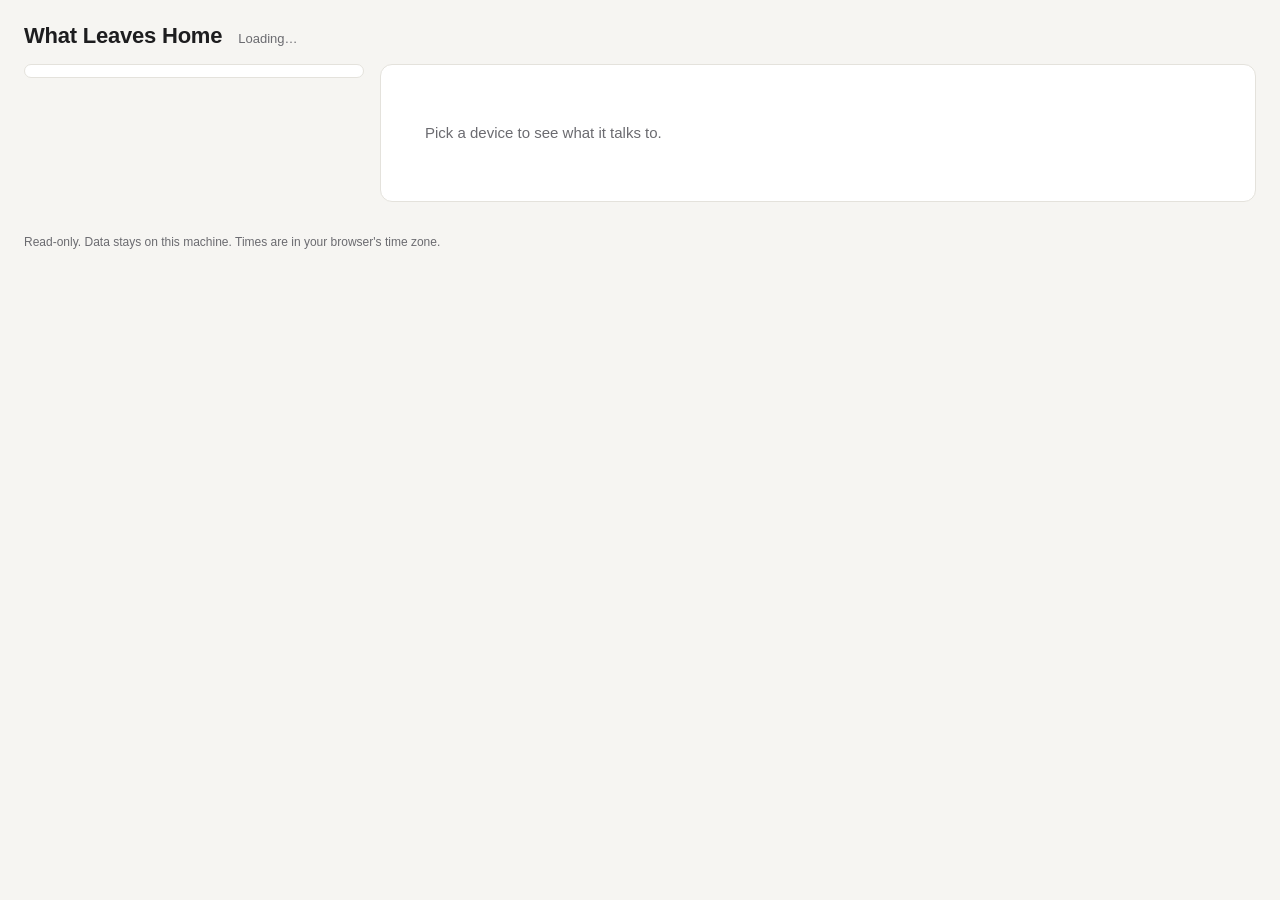
==== whatleaves/static/index.html @ 3ccde85f "Add What Leaves Home 0.1: per-device view of DNS lookups and connections A small read-only web app t" ====
<!doctype html>
<html lang="en">
<head>
<meta charset="utf-8">
<meta name="viewport" content="width=device-width, initial-scale=1">
<title>What Leaves Home</title>
<style>
:root {
  --bg: #f6f5f2; --panel: #ffffff; --ink: #1d1d1f; --muted: #6b6b70; --line: #e4e2dc;
  --accent: #2f5bd3; --accent-soft: #e8eefc; --warn: #9a5b00; --warn-soft: #fff3e0; --chip: #efeeea;
}
@media (prefers-color-scheme: dark) {
  :root { --bg: #141416; --panel: #1d1d20; --ink: #ececef; --muted: #9a9aa2; --line: #2e2e33;
          --accent: #7c9cff; --accent-soft: #232a40; --warn: #f0b45a; --warn-soft: #3a2c16; --chip: #29292e; }
}
* { box-sizing: border-box; }
body { margin: 0; background: var(--bg); color: var(--ink);
       font: 15px/1.45 -apple-system, BlinkMacSystemFont, "Segoe UI", Roboto, sans-serif; }
header { padding: 20px 24px 12px; display: flex; flex-wrap: wrap; align-items: baseline; gap: 8px 16px; }
h1 { font-size: 22px; margin: 0; letter-spacing: -0.01em; }
#status { color: var(--muted); font-size: 13px; }
#banner { margin: 0 24px 12px; padding: 10px 14px; border-radius: 10px; background: var(--accent-soft); font-size: 14px; }
#banner[hidden] { display: none; }
main { display: grid; grid-template-columns: minmax(260px, 340px) 1fr; gap: 16px; padding: 0 24px 32px; }
@media (max-width: 820px) { main { grid-template-columns: 1fr; padding: 0 16px 24px; } header { padding: 16px; } #banner { margin: 0 16px 12px; } }
.panel { background: var(--panel); border: 1px solid var(--line); border-radius: 12px; }
#devices { list-style: none; margin: 0; padding: 6px; align-self: start; }
#devices li button { all: unset; display: block; width: 100%; box-sizing: border-box; padding: 10px 12px;
                     border-radius: 8px; cursor: pointer; }
#devices li button:hover { background: var(--chip); }
#devices li button[aria-current="true"] { background: var(--accent-soft); }
#devices li button:focus-visible { outline: 2px solid var(--accent); }
.dname { font-weight: 600; }
.dmeta { color: var(--muted); font-size: 13px; }
#detail { padding: 18px 20px; min-width: 0; }
#detail h2 { margin: 0 0 2px; font-size: 19px; }
#detail h3 { margin: 22px 0 8px; font-size: 15px; }
.sub { color: var(--muted); font-size: 13px; }
.stats { display: flex; flex-wrap: wrap; gap: 8px; margin: 14px 0 4px; }
.stat { background: var(--chip); border-radius: 8px; padding: 8px 12px; min-width: 110px; }
.stat b { display: block; font-size: 18px; }
.stat span { color: var(--muted); font-size: 12px; }
.flag { background: var(--warn-soft); color: var(--warn); border-radius: 8px; padding: 8px 12px; margin: 8px 0 0; font-size: 14px; }
.scroll { overflow-x: auto; }
table { border-collapse: collapse; width: 100%; font-size: 14px; }
th, td { text-align: left; padding: 7px 10px 7px 0; border-bottom: 1px solid var(--line); vertical-align: top; }
th { color: var(--muted); font-weight: 500; font-size: 12px; text-transform: uppercase; letter-spacing: 0.03em; }
td.num, th.num { text-align: right; font-variant-numeric: tabular-nums; }
.mono { font-family: ui-monospace, SFMono-Regular, Menlo, monospace; font-size: 13px; overflow-wrap: anywhere; }
.tag { display: inline-block; font-size: 11px; padding: 1px 6px; border-radius: 6px; background: var(--chip); color: var(--muted); margin-left: 6px; }
.tag.block { background: var(--warn-soft); color: var(--warn); }
.empty { color: var(--muted); padding: 24px; }
footer { color: var(--muted); font-size: 12px; padding: 0 24px 24px; }
</style>
</head>
<body>
<header>
  <h1>What Leaves Home</h1>
  <span id="status">Loading…</span>
</header>
<div id="banner" hidden></div>
<main>
  <ul id="devices" class="panel" aria-label="Devices"></ul>
  <section id="detail" class="panel" aria-live="polite"><p class="empty">Pick a device to see what it talks to.</p></section>
</main>
<footer>Read-only. Data stays on this machine. Times are in your browser's time zone.</footer>
<script src="/app.js"></script>
</body>
</html>
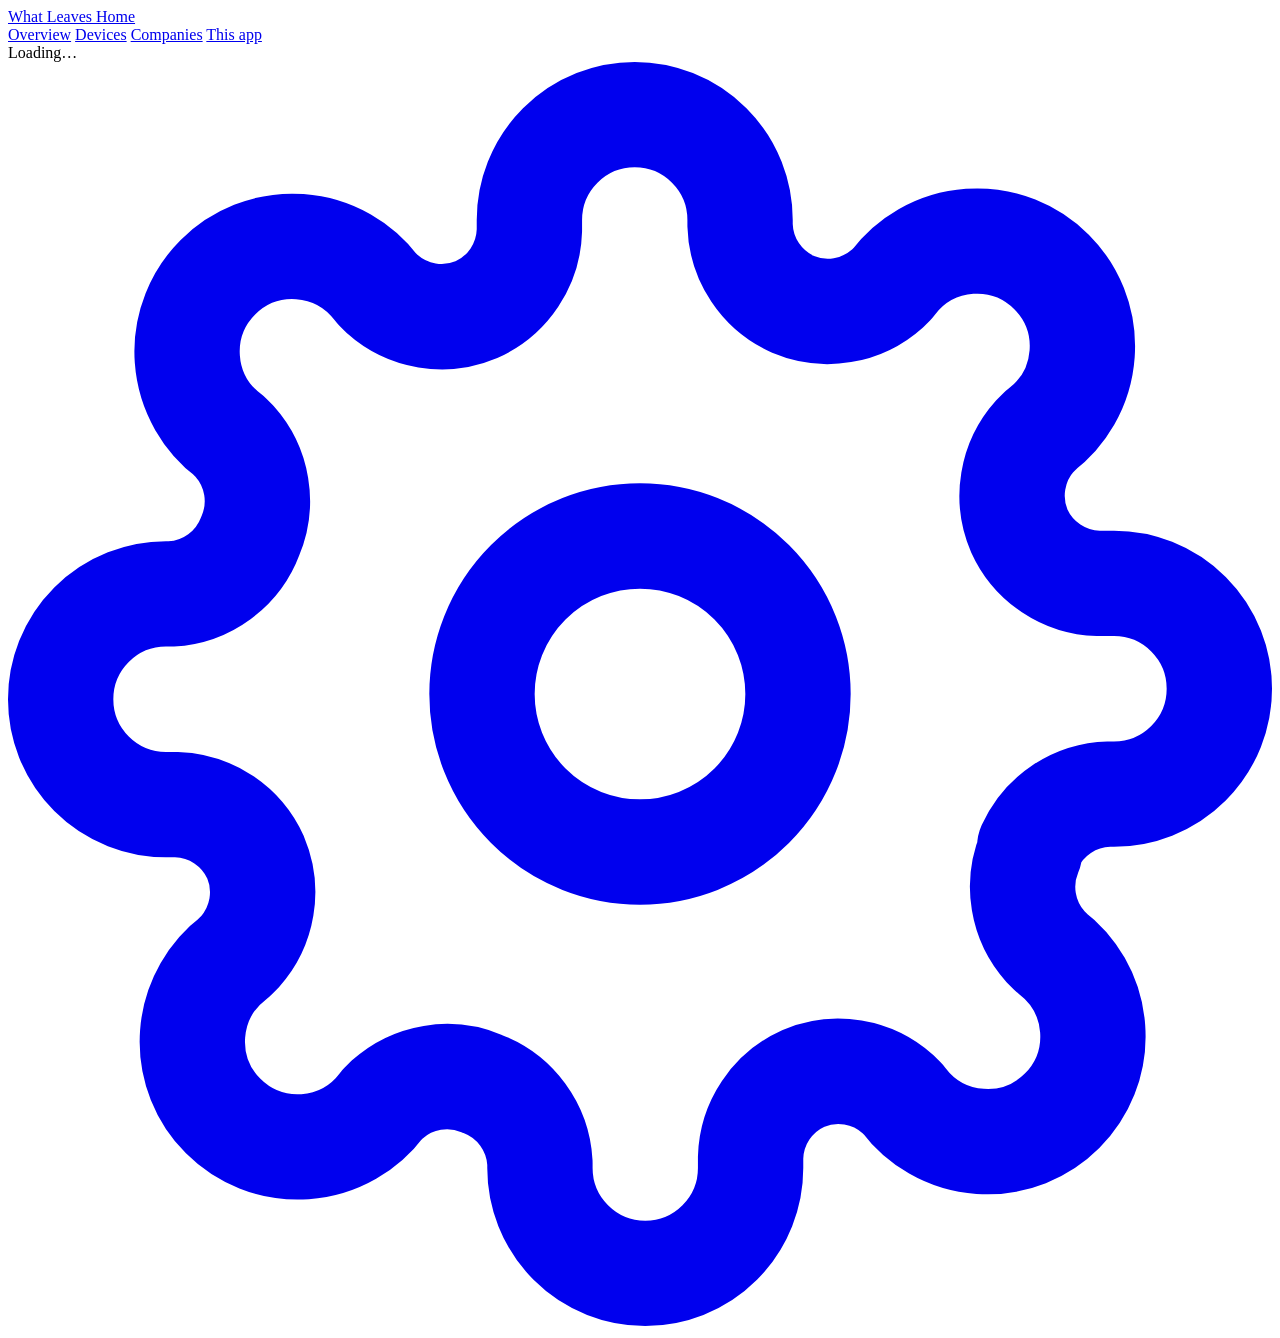
==== commit 74a43b02: "Redesign the page around verdicts, and show the app's own traffic The 0.1 page was tables of lookups" ====
--- a/whatleaves/static/index.html
+++ b/whatleaves/static/index.html
@@ -3,67 +3,30 @@
 <head>
 <meta charset="utf-8">
 <meta name="viewport" content="width=device-width, initial-scale=1">
+<meta name="referrer" content="no-referrer">
 <title>What Leaves Home</title>
-<style>
-:root {
-  --bg: #f6f5f2; --panel: #ffffff; --ink: #1d1d1f; --muted: #6b6b70; --line: #e4e2dc;
-  --accent: #2f5bd3; --accent-soft: #e8eefc; --warn: #9a5b00; --warn-soft: #fff3e0; --chip: #efeeea;
-}
-@media (prefers-color-scheme: dark) {
-  :root { --bg: #141416; --panel: #1d1d20; --ink: #ececef; --muted: #9a9aa2; --line: #2e2e33;
-          --accent: #7c9cff; --accent-soft: #232a40; --warn: #f0b45a; --warn-soft: #3a2c16; --chip: #29292e; }
-}
-* { box-sizing: border-box; }
-body { margin: 0; background: var(--bg); color: var(--ink);
-       font: 15px/1.45 -apple-system, BlinkMacSystemFont, "Segoe UI", Roboto, sans-serif; }
-header { padding: 20px 24px 12px; display: flex; flex-wrap: wrap; align-items: baseline; gap: 8px 16px; }
-h1 { font-size: 22px; margin: 0; letter-spacing: -0.01em; }
-#status { color: var(--muted); font-size: 13px; }
-#banner { margin: 0 24px 12px; padding: 10px 14px; border-radius: 10px; background: var(--accent-soft); font-size: 14px; }
-#banner[hidden] { display: none; }
-main { display: grid; grid-template-columns: minmax(260px, 340px) 1fr; gap: 16px; padding: 0 24px 32px; }
-@media (max-width: 820px) { main { grid-template-columns: 1fr; padding: 0 16px 24px; } header { padding: 16px; } #banner { margin: 0 16px 12px; } }
-.panel { background: var(--panel); border: 1px solid var(--line); border-radius: 12px; }
-#devices { list-style: none; margin: 0; padding: 6px; align-self: start; }
-#devices li button { all: unset; display: block; width: 100%; box-sizing: border-box; padding: 10px 12px;
-                     border-radius: 8px; cursor: pointer; }
-#devices li button:hover { background: var(--chip); }
-#devices li button[aria-current="true"] { background: var(--accent-soft); }
-#devices li button:focus-visible { outline: 2px solid var(--accent); }
-.dname { font-weight: 600; }
-.dmeta { color: var(--muted); font-size: 13px; }
-#detail { padding: 18px 20px; min-width: 0; }
-#detail h2 { margin: 0 0 2px; font-size: 19px; }
-#detail h3 { margin: 22px 0 8px; font-size: 15px; }
-.sub { color: var(--muted); font-size: 13px; }
-.stats { display: flex; flex-wrap: wrap; gap: 8px; margin: 14px 0 4px; }
-.stat { background: var(--chip); border-radius: 8px; padding: 8px 12px; min-width: 110px; }
-.stat b { display: block; font-size: 18px; }
-.stat span { color: var(--muted); font-size: 12px; }
-.flag { background: var(--warn-soft); color: var(--warn); border-radius: 8px; padding: 8px 12px; margin: 8px 0 0; font-size: 14px; }
-.scroll { overflow-x: auto; }
-table { border-collapse: collapse; width: 100%; font-size: 14px; }
-th, td { text-align: left; padding: 7px 10px 7px 0; border-bottom: 1px solid var(--line); vertical-align: top; }
-th { color: var(--muted); font-weight: 500; font-size: 12px; text-transform: uppercase; letter-spacing: 0.03em; }
-td.num, th.num { text-align: right; font-variant-numeric: tabular-nums; }
-.mono { font-family: ui-monospace, SFMono-Regular, Menlo, monospace; font-size: 13px; overflow-wrap: anywhere; }
-.tag { display: inline-block; font-size: 11px; padding: 1px 6px; border-radius: 6px; background: var(--chip); color: var(--muted); margin-left: 6px; }
-.tag.block { background: var(--warn-soft); color: var(--warn); }
-.empty { color: var(--muted); padding: 24px; }
-footer { color: var(--muted); font-size: 12px; padding: 0 24px 24px; }
-</style>
+<link rel="icon" href="/logo.svg" type="image/svg+xml">
+<link rel="stylesheet" href="/app.css">
 </head>
 <body>
-<header>
-  <h1>What Leaves Home</h1>
-  <span id="status">Loading…</span>
-</header>
-<div id="banner" hidden></div>
-<main>
-  <ul id="devices" class="panel" aria-label="Devices"></ul>
-  <section id="detail" class="panel" aria-live="polite"><p class="empty">Pick a device to see what it talks to.</p></section>
-</main>
-<footer>Read-only. Data stays on this machine. Times are in your browser's time zone.</footer>
+<div id="gate" class="hidden"></div>
+<div id="shell" class="hidden">
+  <header class="topbar">
+    <a class="brand" href="#/"><img src="/logo.svg" alt=""><span>What Leaves Home</span></a>
+    <nav class="tabs" aria-label="Sections">
+      <a href="#/" data-tab="overview">Overview</a>
+      <a href="#/devices" data-tab="devices">Devices</a>
+      <a href="#/companies" data-tab="companies">Companies</a>
+      <a href="#/app" data-tab="app">This app</a>
+    </nav>
+    <span class="spacer"></span>
+    <span class="pill status-pill" id="status"><span class="dot"></span><span>Loading…</span></span>
+    <a class="iconbtn" href="#/settings" aria-label="Settings" title="Settings">
+      <svg viewBox="0 0 24 24" fill="none" stroke="currentColor" stroke-width="2" stroke-linecap="round" stroke-linejoin="round"><circle cx="12" cy="12" r="3"/><path d="M19.4 15a1.7 1.7 0 0 0 .3 1.8l.1.1a2 2 0 1 1-2.8 2.8l-.1-.1a1.7 1.7 0 0 0-1.8-.3 1.7 1.7 0 0 0-1 1.5V21a2 2 0 1 1-4 0v-.1a1.7 1.7 0 0 0-1.1-1.5 1.7 1.7 0 0 0-1.8.3l-.1.1a2 2 0 1 1-2.8-2.8l.1-.1a1.7 1.7 0 0 0 .3-1.8 1.7 1.7 0 0 0-1.5-1H3a2 2 0 1 1 0-4h.1a1.7 1.7 0 0 0 1.5-1.1 1.7 1.7 0 0 0-.3-1.8l-.1-.1a2 2 0 1 1 2.8-2.8l.1.1a1.7 1.7 0 0 0 1.8.3h0a1.7 1.7 0 0 0 1-1.5V3a2 2 0 1 1 4 0v.1a1.7 1.7 0 0 0 1 1.5 1.7 1.7 0 0 0 1.8-.3l.1-.1a2 2 0 1 1 2.8 2.8l-.1.1a1.7 1.7 0 0 0-.3 1.8v0a1.7 1.7 0 0 0 1.5 1H21a2 2 0 1 1 0 4h-.1a1.7 1.7 0 0 0-1.5 1z"/></svg>
+    </a>
+  </header>
+  <main id="main" tabindex="-1"></main>
+</div>
 <script src="/app.js"></script>
 </body>
 </html>
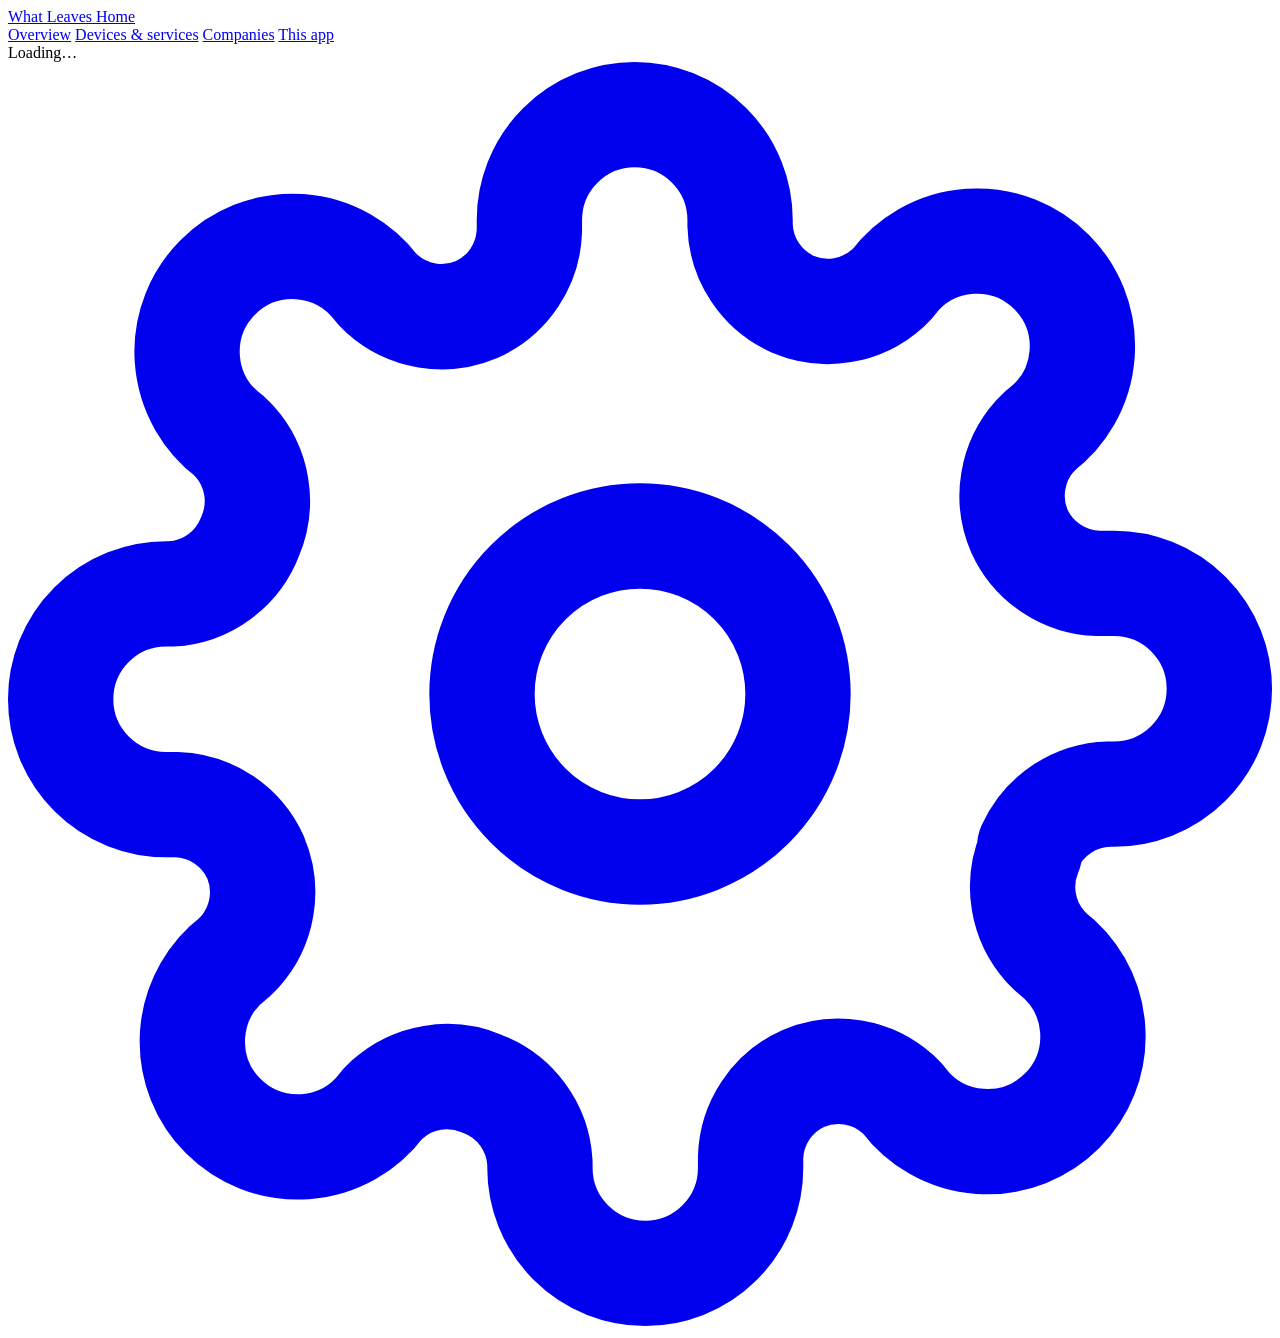
==== commit 0eaeafce: "Add services: which app on each home server sends what Devices only covered the network's view, wher" ====
--- a/whatleaves/static/index.html
+++ b/whatleaves/static/index.html
@@ -15,7 +15,7 @@
     <a class="brand" href="#/"><img src="/logo.svg" alt=""><span>What Leaves Home</span></a>
     <nav class="tabs" aria-label="Sections">
       <a href="#/" data-tab="overview">Overview</a>
-      <a href="#/devices" data-tab="devices">Devices</a>
+      <a href="#/devices" data-tab="devices">Devices &amp; services</a>
       <a href="#/companies" data-tab="companies">Companies</a>
       <a href="#/app" data-tab="app">This app</a>
     </nav>
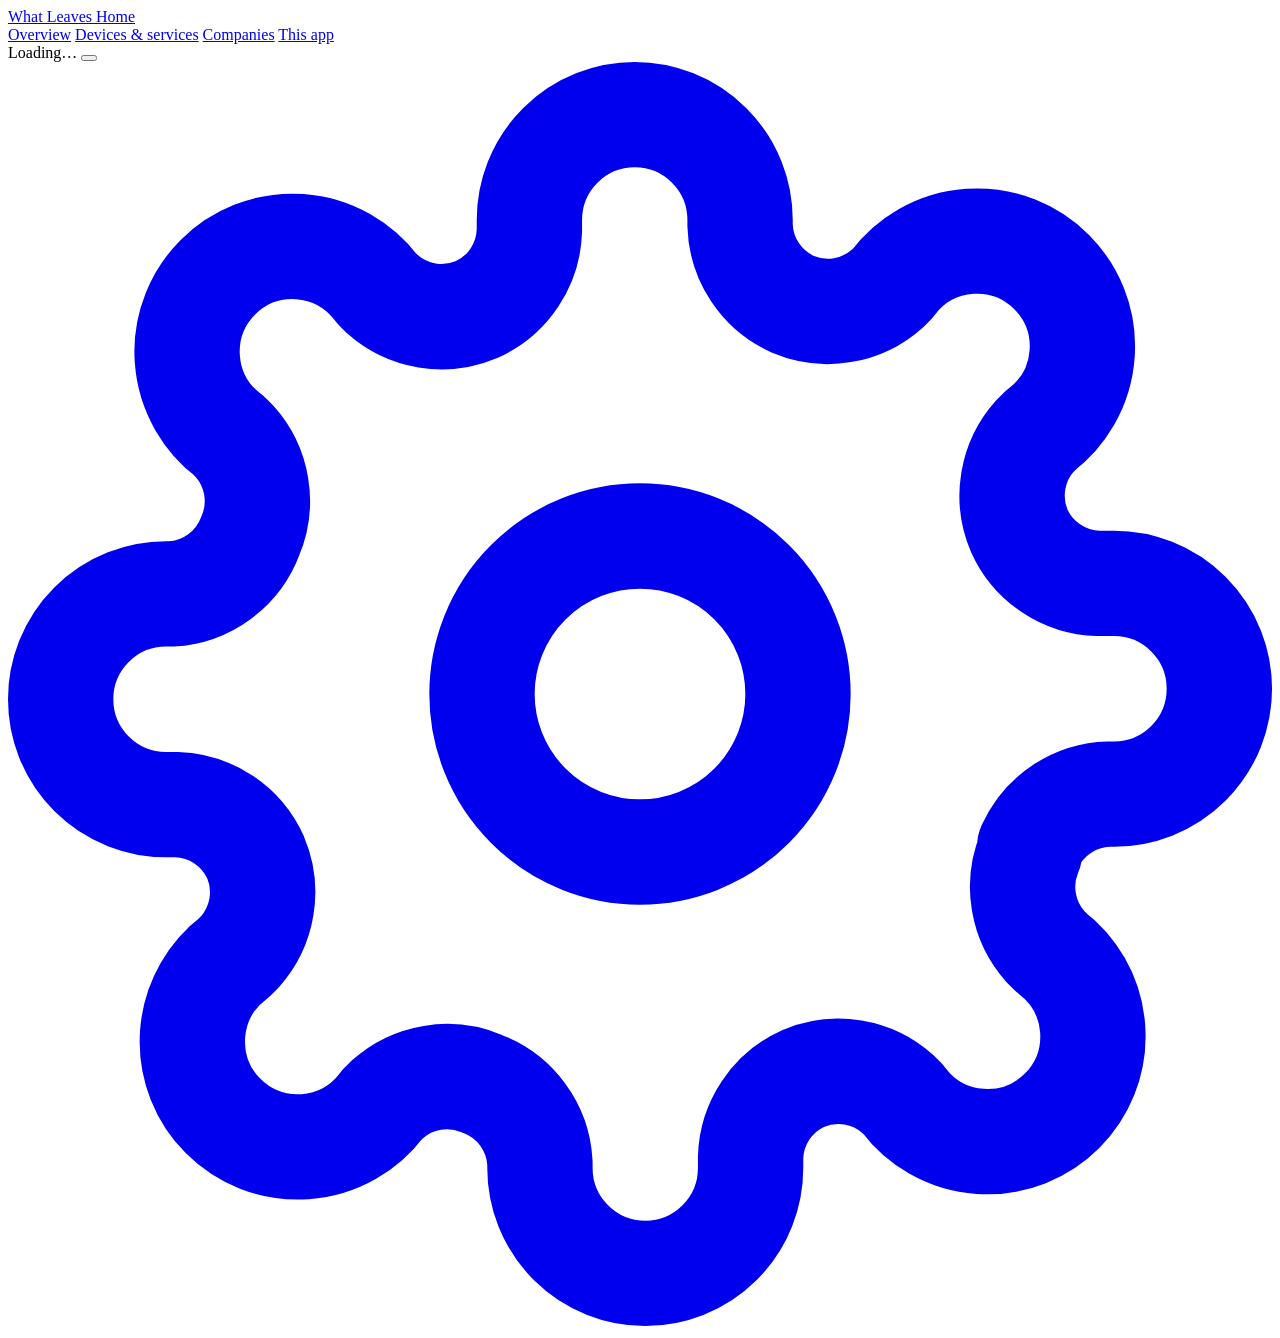
==== commit b15a7c22: "Make unidentified destinations meaningful, and recolour with a theme switch The Companies tab filled" ====
--- a/whatleaves/static/index.html
+++ b/whatleaves/static/index.html
@@ -21,6 +21,7 @@
     </nav>
     <span class="spacer"></span>
     <span class="pill status-pill" id="status"><span class="dot"></span><span>Loading…</span></span>
+    <button class="iconbtn" id="theme" type="button" aria-label="Theme"></button>
     <a class="iconbtn" href="#/settings" aria-label="Settings" title="Settings">
       <svg viewBox="0 0 24 24" fill="none" stroke="currentColor" stroke-width="2" stroke-linecap="round" stroke-linejoin="round"><circle cx="12" cy="12" r="3"/><path d="M19.4 15a1.7 1.7 0 0 0 .3 1.8l.1.1a2 2 0 1 1-2.8 2.8l-.1-.1a1.7 1.7 0 0 0-1.8-.3 1.7 1.7 0 0 0-1 1.5V21a2 2 0 1 1-4 0v-.1a1.7 1.7 0 0 0-1.1-1.5 1.7 1.7 0 0 0-1.8.3l-.1.1a2 2 0 1 1-2.8-2.8l.1-.1a1.7 1.7 0 0 0 .3-1.8 1.7 1.7 0 0 0-1.5-1H3a2 2 0 1 1 0-4h.1a1.7 1.7 0 0 0 1.5-1.1 1.7 1.7 0 0 0-.3-1.8l-.1-.1a2 2 0 1 1 2.8-2.8l.1.1a1.7 1.7 0 0 0 1.8.3h0a1.7 1.7 0 0 0 1-1.5V3a2 2 0 1 1 4 0v.1a1.7 1.7 0 0 0 1 1.5 1.7 1.7 0 0 0 1.8-.3l.1-.1a2 2 0 1 1 2.8 2.8l-.1.1a1.7 1.7 0 0 0-.3 1.8v0a1.7 1.7 0 0 0 1.5 1H21a2 2 0 1 1 0 4h-.1a1.7 1.7 0 0 0-1.5 1z"/></svg>
     </a>
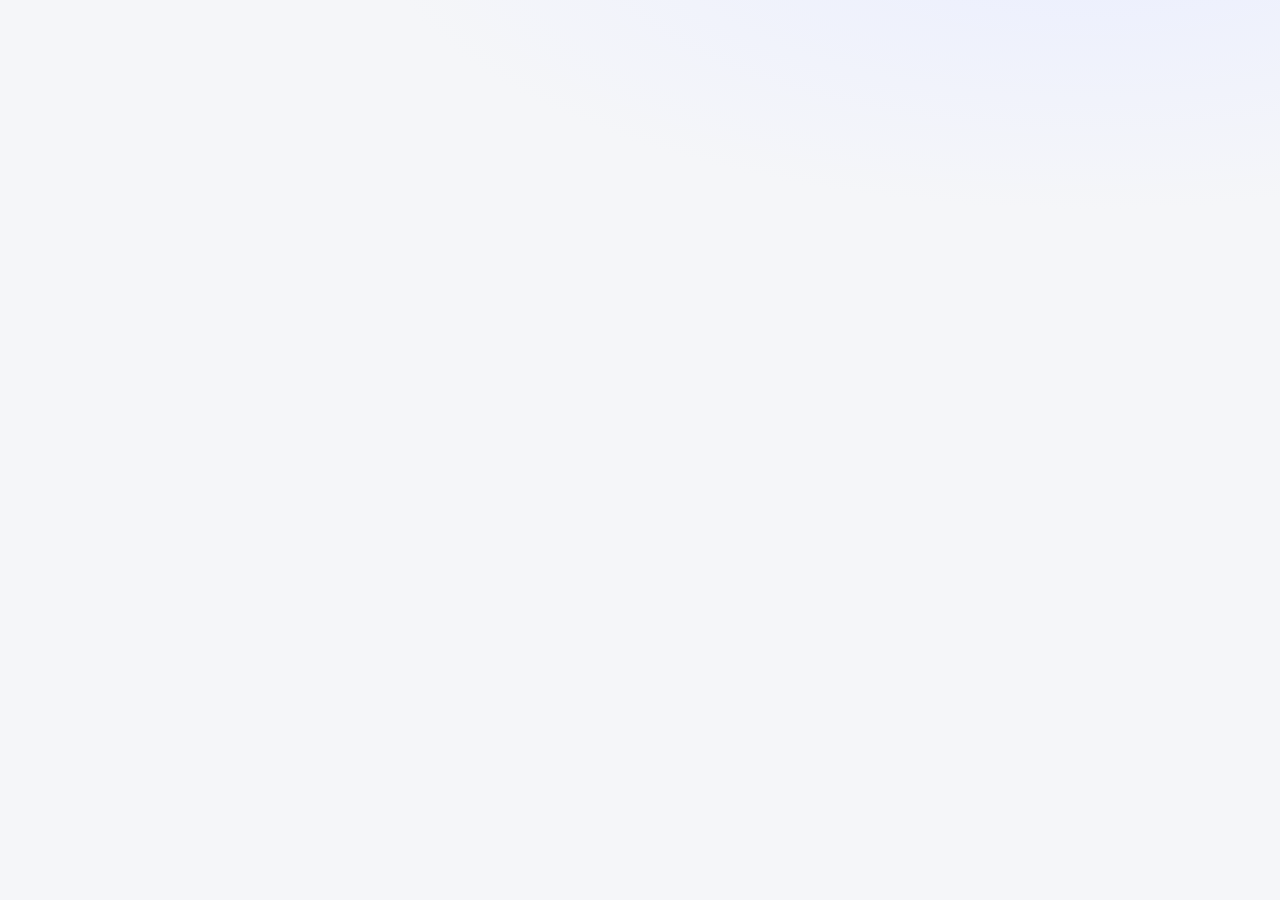
==== commit d3db844b: "Add a first-run wizard and a live demo anyone can open People should see something of their own with" ====
--- a/whatleaves/static/index.html
+++ b/whatleaves/static/index.html
@@ -5,14 +5,14 @@
 <meta name="viewport" content="width=device-width, initial-scale=1">
 <meta name="referrer" content="no-referrer">
 <title>What Leaves Home</title>
-<link rel="icon" href="/logo.svg" type="image/svg+xml">
-<link rel="stylesheet" href="/app.css">
+<link rel="icon" href="logo.svg" type="image/svg+xml">
+<link rel="stylesheet" href="app.css">
 </head>
 <body>
 <div id="gate" class="hidden"></div>
 <div id="shell" class="hidden">
   <header class="topbar">
-    <a class="brand" href="#/"><img src="/logo.svg" alt=""><span>What Leaves Home</span></a>
+    <a class="brand" href="#/"><img src="logo.svg" alt=""><span>What Leaves Home</span></a>
     <nav class="tabs" aria-label="Sections">
       <a href="#/" data-tab="overview">Overview</a>
       <a href="#/devices" data-tab="devices">Devices &amp; services</a>
@@ -28,6 +28,6 @@
   </header>
   <main id="main" tabindex="-1"></main>
 </div>
-<script src="/app.js"></script>
+<script src="app.js"></script>
 </body>
 </html>
--- a/whatleaves/static/app.css
+++ b/whatleaves/static/app.css
@@ -0,0 +1,332 @@
+/* What Leaves Home. No external fonts or assets: the page loads nothing from outside. */
+/* Palette: cool slate neutrals, a cobalt brand, and calm status colours (sage for fine,
+   amber for worth a look, coral-red for concern). Light by default; dark follows the system
+   unless the theme switch (data-theme on <html>) says otherwise. */
+:root {
+  --bg: #f5f6f9; --bg-2: #eceef4; --panel: #ffffff; --panel-2: #f8f9fc; --ink: #12162a; --ink-2: #3c4359;
+  --muted: #6c7389; --line: #e1e4ee; --line-2: #cfd4e2;
+  --brand: #3d5afe; --brand-2: #6b84ff; --brand-soft: #eaeeff; --on-brand: #ffffff;
+  --good: #2f7d5b; --good-soft: #e6f3ec; --good-ring: #4fae84;
+  --check: #a35a00; --check-soft: #fdf1df; --check-ring: #f0a020;
+  --concern: #c0392b; --concern-soft: #fdeaea; --concern-ring: #e5534b;
+  --shadow: 0 1px 2px rgba(18, 22, 42, .05), 0 6px 24px -12px rgba(18, 22, 42, .18);
+  --shadow-hover: 0 2px 4px rgba(18, 22, 42, .06), 0 14px 32px -14px rgba(18, 22, 42, .28);
+  --radius: 16px; --radius-sm: 10px;
+  --font: ui-sans-serif, -apple-system, BlinkMacSystemFont, "Segoe UI", "Inter", Roboto, "Helvetica Neue", Arial, sans-serif;
+  --mono: ui-monospace, SFMono-Regular, "JetBrains Mono", Menlo, Consolas, monospace;
+  color-scheme: light;
+}
+@media (prefers-color-scheme: dark) {
+  :root:not([data-theme="light"]) {
+    --bg: #0c0e17; --bg-2: #141826; --panel: #151a29; --panel-2: #1a2032; --ink: #e9ebf5; --ink-2: #c3c8db;
+    --muted: #8c93ab; --line: #262c40; --line-2: #323a52;
+    --brand: #8c9eff; --brand-2: #6b84ff; --brand-soft: #1a2147; --on-brand: #0b1030;
+    --good: #7fd1a9; --good-soft: #13271f; --good-ring: #4fae84;
+    --check: #f5c46b; --check-soft: #2c2312; --check-ring: #f0a020;
+    --concern: #ff8a80; --concern-soft: #321717; --concern-ring: #e5534b;
+    --shadow: 0 1px 2px rgba(0, 0, 0, .4), 0 8px 28px -14px rgba(0, 0, 0, .7);
+    --shadow-hover: 0 2px 4px rgba(0, 0, 0, .5), 0 16px 36px -14px rgba(0, 0, 0, .8);
+    color-scheme: dark;
+  }
+}
+:root[data-theme="dark"] {
+  --bg: #0c0e17; --bg-2: #141826; --panel: #151a29; --panel-2: #1a2032; --ink: #e9ebf5; --ink-2: #c3c8db;
+  --muted: #8c93ab; --line: #262c40; --line-2: #323a52;
+  --brand: #8c9eff; --brand-2: #6b84ff; --brand-soft: #1a2147; --on-brand: #0b1030;
+  --good: #7fd1a9; --good-soft: #13271f; --good-ring: #4fae84;
+  --check: #f5c46b; --check-soft: #2c2312; --check-ring: #f0a020;
+  --concern: #ff8a80; --concern-soft: #321717; --concern-ring: #e5534b;
+  --shadow: 0 1px 2px rgba(0, 0, 0, .4), 0 8px 28px -14px rgba(0, 0, 0, .7);
+  --shadow-hover: 0 2px 4px rgba(0, 0, 0, .5), 0 16px 36px -14px rgba(0, 0, 0, .8);
+  color-scheme: dark;
+}
+* { box-sizing: border-box; }
+html, body { margin: 0; }
+body {
+  background: radial-gradient(1200px 500px at 85% -10%, var(--brand-soft), transparent 60%), var(--bg);
+  background-attachment: fixed; color: var(--ink); font: 15px/1.5 var(--font);
+  -webkit-font-smoothing: antialiased; min-height: 100vh;
+}
+a { color: var(--brand); text-decoration: none; }
+a:hover { text-decoration: underline; }
+button { font: inherit; color: inherit; }
+:focus-visible { outline: 2px solid var(--brand); outline-offset: 2px; border-radius: 6px; }
+.mono { font-family: var(--mono); font-size: 13px; overflow-wrap: anywhere; }
+.muted { color: var(--muted); }
+.hidden { display: none !important; }
+
+/* ---------- top bar */
+.topbar {
+  position: sticky; top: 0; z-index: 10; display: flex; align-items: center; gap: 18px;
+  padding: 12px 28px; backdrop-filter: saturate(160%) blur(14px); -webkit-backdrop-filter: saturate(160%) blur(14px);
+  background: color-mix(in srgb, var(--bg) 78%, transparent); border-bottom: 1px solid var(--line);
+}
+.brand { display: flex; align-items: center; gap: 10px; font-weight: 700; letter-spacing: -.01em; font-size: 16px; color: var(--ink); white-space: nowrap; }
+.brand img { width: 28px; height: 28px; }
+.tabs { display: flex; gap: 4px; background: var(--bg-2); padding: 4px; border-radius: 12px; }
+.tabs a { padding: 6px 14px; border-radius: 9px; color: var(--ink-2); font-weight: 500; font-size: 14px; white-space: nowrap; }
+.tabs a:hover { text-decoration: none; color: var(--ink); }
+.tabs a[aria-current="page"] { background: var(--panel); color: var(--ink); box-shadow: var(--shadow); }
+.spacer { flex: 1; }
+.pill { display: inline-flex; align-items: center; gap: 6px; padding: 4px 10px; border-radius: 999px; background: var(--panel); border: 1px solid var(--line); font-size: 12.5px; color: var(--ink-2); white-space: nowrap; }
+.dot { width: 8px; height: 8px; border-radius: 50%; background: var(--good-ring); box-shadow: 0 0 0 3px color-mix(in srgb, var(--good-ring) 25%, transparent); }
+.dot.err { background: var(--concern-ring); box-shadow: 0 0 0 3px color-mix(in srgb, var(--concern-ring) 25%, transparent); }
+.iconbtn { display: inline-grid; place-items: center; width: 36px; height: 36px; border-radius: 10px; border: 1px solid var(--line); background: var(--panel); cursor: pointer; color: var(--ink-2); }
+.iconbtn:hover { color: var(--ink); border-color: var(--line-2); }
+.iconbtn svg { width: 18px; height: 18px; }
+
+main { max-width: 1240px; margin: 0 auto; padding: 28px 28px 64px; }
+.view { animation: rise .28s ease-out both; }
+@keyframes rise { from { opacity: 0; transform: translateY(6px); } to { opacity: 1; transform: none; } }
+@media (prefers-reduced-motion: reduce) { .view, .tile, .card { animation: none !important; transition: none !important; } }
+
+h1 { font-size: clamp(26px, 3.4vw, 36px); line-height: 1.15; letter-spacing: -.025em; margin: 0 0 6px; font-weight: 750; }
+h2 { font-size: 18px; letter-spacing: -.01em; margin: 34px 0 14px; display: flex; align-items: baseline; gap: 10px; }
+h2 small { font-weight: 500; color: var(--muted); font-size: 13px; }
+.lede { color: var(--ink-2); font-size: 16px; margin: 0; }
+
+/* ---------- cards and tiles */
+.card { background: var(--panel); border: 1px solid var(--line); border-radius: var(--radius); box-shadow: var(--shadow); }
+.pad { padding: 20px 22px; }
+.stats { display: grid; grid-template-columns: repeat(4, minmax(0, 1fr)); gap: 14px; margin-top: 22px; }
+.stat {
+  display: block; text-align: left; cursor: pointer; padding: 18px 20px; border-radius: var(--radius);
+  background: var(--panel); border: 1px solid var(--line); box-shadow: var(--shadow); transition: transform .15s, box-shadow .15s;
+  position: relative; overflow: hidden;
+}
+.stat:hover { transform: translateY(-2px); box-shadow: var(--shadow-hover); }
+.stat .n { font-size: 38px; font-weight: 750; letter-spacing: -.03em; line-height: 1; }
+.stat .l { margin-top: 8px; color: var(--ink-2); font-weight: 500; font-size: 14px; display: flex; align-items: center; gap: 8px; }
+.stat::after { content: ""; position: absolute; inset: auto 0 0 0; height: 4px; background: var(--line-2); }
+.stat.good::after { background: var(--good-ring); } .stat.check::after { background: var(--check-ring); } .stat.concern::after { background: var(--concern-ring); }
+.stat.good .n { color: var(--good); } .stat.check .n { color: var(--check); } .stat.concern .n { color: var(--concern); }
+
+.finding {
+  margin-top: 18px; display: flex; gap: 16px; align-items: flex-start; padding: 18px 20px; border-radius: var(--radius);
+  border: 1px solid var(--line); background: var(--panel); box-shadow: var(--shadow); position: relative; overflow: hidden;
+}
+.finding::before { content: ""; position: absolute; inset: 0 auto 0 0; width: 5px; background: var(--concern-ring); }
+.finding.check::before { background: var(--check-ring); } .finding.good::before { background: var(--good-ring); }
+.finding .ico { flex: none; width: 40px; height: 40px; border-radius: 12px; display: grid; place-items: center; background: var(--concern-soft); color: var(--concern); }
+.finding.check .ico { background: var(--check-soft); color: var(--check); }
+.finding.good .ico { background: var(--good-soft); color: var(--good); }
+.finding .ico svg { width: 22px; height: 22px; }
+.finding .k { font-size: 12px; text-transform: uppercase; letter-spacing: .08em; color: var(--muted); font-weight: 600; }
+.finding { color: inherit; }
+a.finding:hover { text-decoration: none; box-shadow: var(--shadow-hover); }
+.finding .t { font-size: 17px; font-weight: 600; margin: 2px 0 6px; letter-spacing: -.01em; color: var(--ink); }
+.finding .go { color: var(--brand); font-weight: 550; font-size: 14px; }
+
+.grid { display: grid; grid-template-columns: repeat(auto-fill, minmax(290px, 1fr)); gap: 16px; }
+.tile {
+  display: flex; flex-direction: column; gap: 12px; padding: 18px; border-radius: var(--radius); background: var(--panel);
+  border: 1px solid var(--line); box-shadow: var(--shadow); cursor: pointer; text-align: left; color: inherit;
+  transition: transform .15s, box-shadow .15s, border-color .15s; animation: rise .3s ease-out both;
+}
+.tile:hover { transform: translateY(-2px); box-shadow: var(--shadow-hover); border-color: var(--line-2); text-decoration: none; }
+.tile .row { display: flex; align-items: center; gap: 12px; }
+.tile .name { font-weight: 650; font-size: 15.5px; letter-spacing: -.01em; }
+.tile .sub { color: var(--muted); font-size: 12.5px; }
+.tile .sum { color: var(--ink-2); font-size: 13.5px; min-height: 40px; }
+.kind { flex: none; width: 42px; height: 42px; border-radius: 12px; display: grid; place-items: center; background: var(--bg-2); color: var(--ink-2); }
+.kind svg { width: 22px; height: 22px; }
+.grade {
+  margin-left: auto; flex: none; width: 40px; height: 40px; border-radius: 50%; display: grid; place-items: center;
+  font-weight: 800; font-size: 16px; border: 3px solid var(--line-2); color: var(--ink-2);
+}
+.grade.good { border-color: var(--good-ring); color: var(--good); background: var(--good-soft); }
+.grade.check { border-color: var(--check-ring); color: var(--check); background: var(--check-soft); }
+.grade.concern { border-color: var(--concern-ring); color: var(--concern); background: var(--concern-soft); }
+.chips { display: flex; flex-wrap: wrap; gap: 6px; }
+.chip { display: inline-flex; align-items: center; gap: 5px; padding: 3px 9px; border-radius: 999px; background: var(--bg-2); font-size: 12px; color: var(--ink-2); white-space: nowrap; max-width: 100%; overflow: hidden; text-overflow: ellipsis; }
+.chip.bad { background: var(--concern-soft); color: var(--concern); }
+.chip.warn { background: var(--check-soft); color: var(--check); }
+.chip.ok { background: var(--good-soft); color: var(--good); }
+.badge { display: inline-flex; align-items: center; gap: 6px; padding: 3px 10px; border-radius: 999px; font-size: 12px; font-weight: 600; }
+.badge.good { background: var(--good-soft); color: var(--good); } .badge.check { background: var(--check-soft); color: var(--check); } .badge.concern { background: var(--concern-soft); color: var(--concern); }
+.spark { width: 100%; height: 34px; display: block; }
+.spark path.l { fill: none; stroke: var(--brand-2); stroke-width: 1.6; }
+.spark path.a { fill: color-mix(in srgb, var(--brand-2) 16%, transparent); }
+.foot { display: flex; justify-content: space-between; color: var(--muted); font-size: 12px; }
+
+/* ---------- where the data goes */
+.flow { padding: 20px 22px; }
+.bar { display: flex; height: 14px; border-radius: 999px; overflow: hidden; background: var(--bg-2); }
+.bar span { display: block; height: 100%; }
+.legend { margin-top: 16px; display: grid; grid-template-columns: repeat(auto-fill, minmax(240px, 1fr)); gap: 10px 20px; }
+.legend .li { display: flex; align-items: center; gap: 10px; font-size: 13.5px; min-width: 0; }
+.legend .sw { width: 10px; height: 10px; border-radius: 3px; flex: none; }
+.legend .nm { font-weight: 550; overflow: hidden; text-overflow: ellipsis; white-space: nowrap; }
+.legend .vl { margin-left: auto; color: var(--muted); font-variant-numeric: tabular-nums; white-space: nowrap; }
+
+/* ---------- toolbar and lists */
+.toolbar { display: flex; flex-wrap: wrap; gap: 10px; align-items: center; margin: 18px 0 16px; }
+.search { flex: 1 1 240px; display: flex; align-items: center; gap: 8px; padding: 9px 12px; border-radius: 12px; border: 1px solid var(--line); background: var(--panel); }
+.search input { all: unset; flex: 1; font-size: 14px; }
+.search svg { width: 16px; height: 16px; color: var(--muted); }
+.seg { display: inline-flex; padding: 4px; gap: 4px; background: var(--bg-2); border-radius: 12px; }
+.seg button { all: unset; cursor: pointer; padding: 6px 12px; border-radius: 9px; font-size: 13.5px; color: var(--ink-2); font-weight: 500; }
+.seg button[aria-pressed="true"] { background: var(--panel); color: var(--ink); box-shadow: var(--shadow); }
+.list { display: flex; flex-direction: column; }
+.lrow { display: grid; grid-template-columns: 44px minmax(0, 1.6fr) minmax(0, 2.2fr) 110px 120px 40px; gap: 14px; align-items: center; padding: 14px 18px; border-bottom: 1px solid var(--line); cursor: pointer; color: inherit; }
+.lrow:last-child { border-bottom: 0; }
+.lrow:hover { background: var(--panel-2); text-decoration: none; }
+.lrow .grade { margin: 0; width: 36px; height: 36px; font-size: 14px; }
+.lhead { padding: 10px 18px; font-size: 11.5px; text-transform: uppercase; letter-spacing: .07em; color: var(--muted); font-weight: 600; border-bottom: 1px solid var(--line); cursor: default; }
+.lhead:hover { background: none; }
+.num { text-align: right; font-variant-numeric: tabular-nums; }
+
+/* ---------- device page */
+.back { display: inline-flex; align-items: center; gap: 6px; color: var(--muted); font-size: 14px; margin-bottom: 14px; white-space: nowrap; }
+.back svg { width: 16px; height: 16px; }
+.dhead { display: flex; gap: 18px; align-items: center; flex-wrap: wrap; }
+.dhead .kind { width: 56px; height: 56px; border-radius: 16px; }
+.dhead .kind svg { width: 28px; height: 28px; }
+.dtitle { display: flex; align-items: center; gap: 8px; }
+.dtitle h1 { margin: 0; }
+.edit { all: unset; cursor: pointer; color: var(--muted); display: inline-grid; place-items: center; width: 30px; height: 30px; border-radius: 8px; }
+.edit:hover { background: var(--bg-2); color: var(--ink); }
+.edit svg { width: 16px; height: 16px; }
+.namefield { font: inherit; font-size: 24px; font-weight: 700; padding: 4px 10px; border-radius: 10px; border: 1px solid var(--line-2); background: var(--panel); color: var(--ink); }
+.ring { margin-left: auto; display: flex; align-items: center; gap: 14px; }
+.ring svg { width: 74px; height: 74px; }
+.ring .gl { font-size: 28px; font-weight: 800; }
+.cols { display: grid; grid-template-columns: minmax(0, 1fr) minmax(0, 1.3fr); gap: 16px; margin-top: 22px; }
+.reasons { list-style: none; margin: 0; padding: 0; display: flex; flex-direction: column; gap: 10px; }
+.reasons li { display: flex; gap: 10px; align-items: flex-start; font-size: 14.5px; }
+.reasons .ri { flex: none; width: 22px; height: 22px; border-radius: 50%; display: grid; place-items: center; font-size: 13px; font-weight: 800; }
+.reasons .good .ri { background: var(--good-soft); color: var(--good); }
+.reasons .warn .ri { background: var(--check-soft); color: var(--check); }
+.reasons .bad .ri { background: var(--concern-soft); color: var(--concern); }
+.kpis { display: grid; grid-template-columns: repeat(2, minmax(0, 1fr)); gap: 12px; }
+.kpi { padding: 14px 16px; border-radius: 12px; background: var(--panel-2); border: 1px solid var(--line); }
+.kpi b { display: block; font-size: 22px; letter-spacing: -.02em; }
+.kpi span { color: var(--muted); font-size: 12.5px; }
+.chart { width: 100%; height: 150px; display: block; }
+.chart .b { fill: color-mix(in srgb, var(--brand-2) 70%, transparent); }
+.chart .b:hover { fill: var(--brand); }
+.chart .g { stroke: var(--line); }
+.chart text { fill: var(--muted); font-size: 10px; font-family: var(--font); }
+.comp { padding: 18px 20px; display: flex; flex-direction: column; gap: 10px; }
+.comp .top { display: flex; align-items: center; gap: 10px; flex-wrap: wrap; }
+.comp .cn { font-weight: 650; font-size: 15.5px; }
+.comp .meta { color: var(--muted); font-size: 13px; }
+.comp .bytes { margin-left: auto; font-variant-numeric: tabular-nums; font-size: 13px; color: var(--ink-2); }
+details { margin-top: 4px; }
+details summary { cursor: pointer; color: var(--brand); font-size: 13px; list-style: none; }
+details summary::-webkit-details-marker { display: none; }
+table { border-collapse: collapse; width: 100%; font-size: 13.5px; }
+th, td { text-align: left; padding: 8px 10px 8px 0; border-bottom: 1px solid var(--line); vertical-align: top; }
+th { color: var(--muted); font-weight: 600; font-size: 11px; text-transform: uppercase; letter-spacing: .06em; }
+.scroll { overflow-x: auto; }
+.tech { margin-top: 28px; }
+.tech > summary { font-size: 15px; font-weight: 600; color: var(--ink); padding: 14px 18px; }
+.tech[open] > summary { border-bottom: 1px solid var(--line); }
+
+/* ---------- this app / settings / login */
+.trust { display: grid; grid-template-columns: repeat(auto-fill, minmax(230px, 1fr)); gap: 12px; margin-top: 18px; }
+.trust .card { padding: 16px 18px; }
+.trust b { display: flex; align-items: center; gap: 8px; font-size: 14.5px; }
+.trust b svg { width: 18px; height: 18px; flex: none; }
+.trust p { margin: 6px 0 0; color: var(--muted); font-size: 13.5px; }
+.ok-ico { color: var(--good); }
+.form { max-width: 420px; display: flex; flex-direction: column; gap: 12px; }
+.form label { display: flex; flex-direction: column; gap: 6px; font-size: 13.5px; font-weight: 550; color: var(--ink-2); }
+.form input { font: inherit; padding: 10px 12px; border-radius: 10px; border: 1px solid var(--line-2); background: var(--panel); color: var(--ink); }
+.btn { cursor: pointer; padding: 10px 16px; border-radius: 10px; border: 0; background: var(--brand); color: var(--on-brand); font-weight: 600; }
+.btn:hover { filter: brightness(1.08); }
+.btn.ghost { background: var(--bg-2); color: var(--ink); }
+.msg { font-size: 13.5px; min-height: 20px; }
+.msg.err { color: var(--concern); } .msg.ok { color: var(--good); }
+.gate { min-height: 100vh; display: grid; place-items: center; padding: 24px; }
+.gate .card { width: min(420px, 100%); padding: 32px; }
+.gate .brand { margin-bottom: 18px; font-size: 18px; }
+.gate h1 { font-size: 24px; }
+.demo { margin-top: 14px; padding: 12px 16px; border-radius: 12px; background: var(--brand-soft); color: var(--ink-2); font-size: 14px; }
+.empty { padding: 40px 24px; text-align: center; color: var(--muted); }
+
+@media (max-width: 900px) {
+  .topbar { padding: 10px 16px; gap: 10px; flex-wrap: wrap; }
+  .tabs { order: 3; width: 100%; overflow-x: auto; }
+  main { padding: 20px 16px 48px; }
+  .stats { grid-template-columns: repeat(2, minmax(0, 1fr)); }
+  .cols { grid-template-columns: 1fr; }
+  .lrow { grid-template-columns: 40px minmax(0, 1fr) 40px; }
+  .lrow .hide-sm { display: none; }
+  .ring { margin-left: 0; }
+  .status-pill { display: none; }
+}
+
+/* ---------- devices & services toggle, setup commands */
+.seg.big { margin-bottom: 18px; }
+.seg.big a { padding: 8px 16px; border-radius: 9px; color: var(--ink-2); font-weight: 600; font-size: 14.5px; }
+.seg.big a:hover { text-decoration: none; color: var(--ink); }
+.seg.big a[aria-selected="true"] { background: var(--panel); color: var(--ink); box-shadow: var(--shadow); }
+.seg .cnt { display: inline-block; margin-left: 6px; padding: 0 7px; border-radius: 999px; background: var(--bg-2); font-size: 12px; color: var(--muted); }
+h2 svg { vertical-align: -3px; color: var(--muted); }
+.setup .grid { margin: 10px 0 14px; }
+.sugg { display: flex; flex-direction: column; gap: 10px; }
+.sugg .top { display: flex; align-items: center; gap: 12px; }
+.sugg .cn { font-weight: 650; }
+.why { margin: 0; padding-left: 18px; color: var(--ink-2); font-size: 13.5px; }
+.cmd { border: 1px solid var(--line); border-radius: 12px; overflow: hidden; background: var(--panel-2); margin: 8px 0; }
+.cmdh { display: flex; align-items: center; justify-content: space-between; padding: 6px 8px 6px 12px; font-size: 12.5px; font-weight: 600; color: var(--ink-2); border-bottom: 1px solid var(--line); }
+.cmd pre { margin: 0; padding: 10px 12px; white-space: pre-wrap; word-break: break-all; font-size: 12px; max-height: 160px; overflow: auto; }
+.copy { all: unset; cursor: pointer; display: inline-flex; align-items: center; gap: 6px; padding: 4px 10px; border-radius: 8px; background: var(--brand); color: var(--on-brand); font-size: 12.5px; font-weight: 600; }
+.copy svg { width: 14px; height: 14px; }
+.setup .grid { grid-template-columns: 1fr; }
+.grade.quiet { border-style: dashed; color: var(--muted); }
+.badge.quiet { background: var(--bg-2); color: var(--muted); }
+
+/* ---------- attention-first overview, actions, connect */
+.connectcta { display: flex; align-items: center; gap: 14px; margin-top: 16px; color: var(--ink); background: var(--brand-soft); border-color: transparent; }
+.connectcta:hover { text-decoration: none; box-shadow: var(--shadow-hover); }
+.connectcta .ico { flex: none; width: 36px; height: 36px; border-radius: 10px; display: grid; place-items: center; background: var(--panel); color: var(--brand); }
+.connectcta .ico svg { width: 20px; height: 20px; }
+.connectcta .go { margin-left: auto; color: var(--brand); font-weight: 650; white-space: nowrap; }
+.finelist { gap: 8px; }
+.chip.fine { padding: 5px 10px 5px 5px; font-size: 13px; color: var(--ink); background: var(--panel); border: 1px solid var(--line); }
+.chip.fine:hover { text-decoration: none; border-color: var(--line-2); }
+.chip.fine .g { display: inline-grid; place-items: center; width: 20px; height: 20px; border-radius: 50%; background: var(--good-soft); color: var(--good); font-weight: 800; font-size: 11px; margin-right: 6px; }
+.actions { display: grid; grid-template-columns: repeat(auto-fill, minmax(320px, 1fr)); gap: 14px; }
+.action .at { display: flex; align-items: center; gap: 10px; }
+.action .ico { flex: none; width: 30px; height: 30px; border-radius: 9px; display: grid; place-items: center; background: var(--bg-2); color: var(--ink-2); }
+.action .ico svg { width: 17px; height: 17px; }
+.action.bad .ico { background: var(--concern-soft); color: var(--concern); }
+.action.warn .ico { background: var(--check-soft); color: var(--check); }
+.action.good .ico { background: var(--good-soft); color: var(--good); }
+.action p { margin: 10px 0 4px; color: var(--ink-2); font-size: 14px; }
+.btn[disabled] { opacity: .45; cursor: not-allowed; }
+.btn.ghost { border: 1px solid var(--line-2); }
+
+/* ---------- companies: unidentified destinations */
+.owners { display: flex; flex-direction: column; gap: 10px; }
+.owner > summary { display: flex; align-items: center; gap: 14px; padding: 14px 18px; cursor: pointer; list-style: none; color: var(--ink); }
+.owner > summary::-webkit-details-marker { display: none; }
+.owner > summary .cn { font-weight: 650; }
+.owner > summary .bytes { margin-left: auto; font-variant-numeric: tabular-nums; color: var(--ink-2); font-size: 13px; }
+.owner[open] > summary { border-bottom: 1px solid var(--line); margin-bottom: 10px; }
+.urow { display: grid; grid-template-columns: minmax(0, 1.2fr) minmax(0, 2fr) 90px; gap: 12px; padding: 7px 0; border-bottom: 1px solid var(--line); font-size: 13.5px; }
+.urow:last-child { border-bottom: 0; }
+
+/* ---------- wizard */
+.wizard { max-width: 860px; }
+.wizard .step { font-size: 12px; text-transform: uppercase; letter-spacing: .08em; color: var(--brand); font-weight: 700; margin-bottom: 6px; }
+.choices { display: grid; gap: 14px; margin-top: 22px; }
+.choice { all: unset; box-sizing: border-box; display: flex; gap: 16px; align-items: flex-start; cursor: pointer; padding: 20px 22px;
+  background: var(--panel); border: 1px solid var(--line); border-radius: var(--radius); box-shadow: var(--shadow); transition: transform .15s, box-shadow .15s; }
+.choice:hover { transform: translateY(-2px); box-shadow: var(--shadow-hover); }
+.choice:focus-visible { outline: 2px solid var(--brand); }
+.choice .ico { flex: none; width: 42px; height: 42px; border-radius: 12px; display: grid; place-items: center; background: var(--brand-soft); color: var(--brand); }
+.choice .ico svg { width: 22px; height: 22px; }
+.choice b { display: block; font-size: 16px; margin-bottom: 4px; }
+.addr { display: flex; align-items: center; gap: 12px; flex-wrap: wrap; padding: 12px 14px; border-radius: 12px; background: var(--brand-soft); margin-bottom: 16px; }
+.addr b { font-size: 18px; }
+.addr .copy { margin-left: auto; }
+.dtype { flex-wrap: wrap; }
+.dsteps { margin: 14px 0; padding: 12px 14px; border-left: 3px solid var(--brand); background: var(--panel-2); border-radius: 0 10px 10px 0; }
+.waitbox { display: flex; gap: 14px; align-items: center; margin-top: 18px; }
+.waitbox b { display: block; }
+.pulse { flex: none; width: 14px; height: 14px; border-radius: 50%; background: var(--brand); animation: pulse 1.6s ease-in-out infinite; }
+@keyframes pulse { 0%, 100% { opacity: .35; transform: scale(.8); } 50% { opacity: 1; transform: scale(1.15); } }
+@media (prefers-reduced-motion: reduce) { .pulse { animation: none; } }
